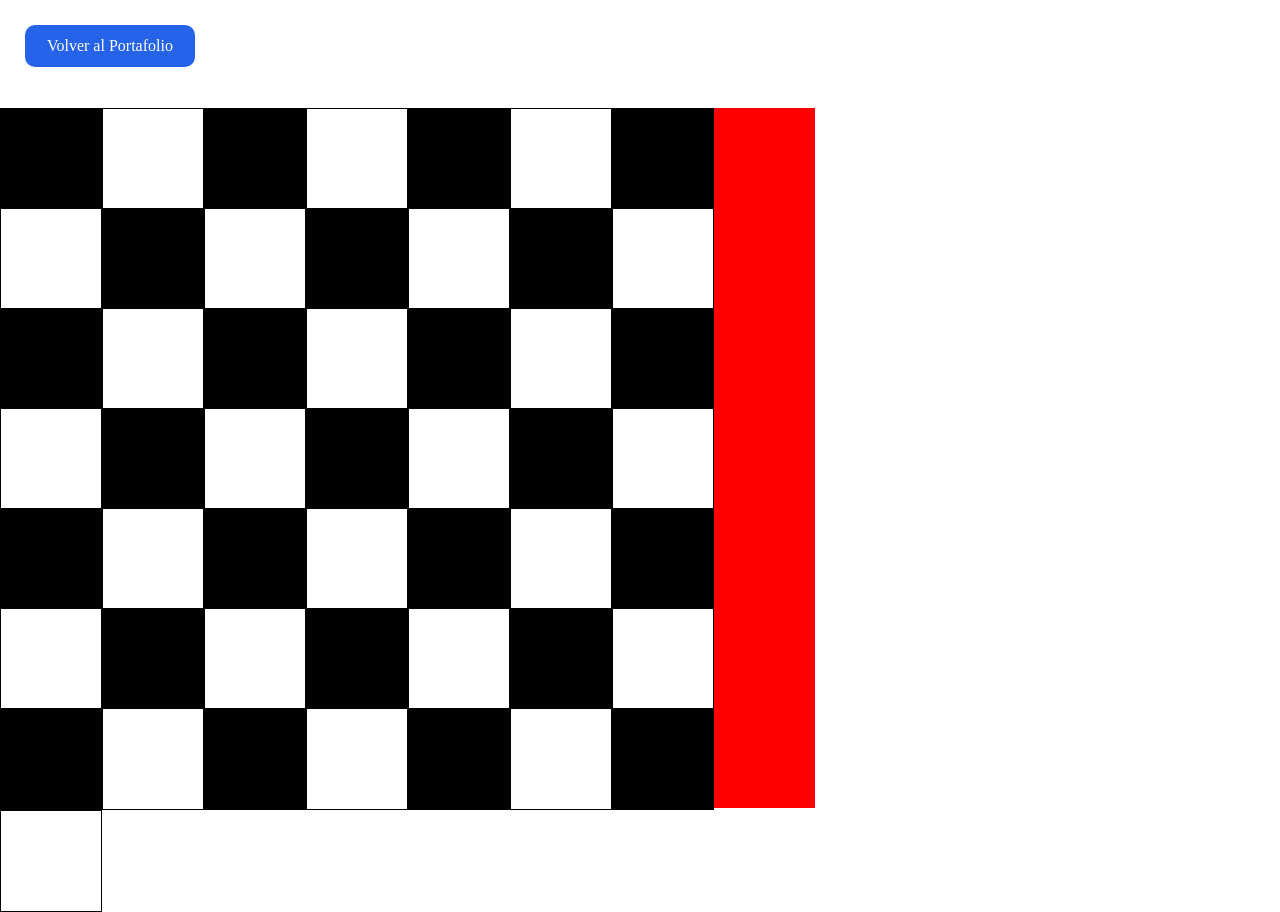
==== ANIMACION1.html @ 7bea07b3 "Add files via upload" ====
<html>
<head>
    <title>ANIMACION 1</title>
    <style type="text/css">
        *{
            margin: 0px;
            padding: 0px;
            float: left;
        }

        #cuadrito1, #cuadrito2{
            height: 100px;
            width: 100px;
            display: inline-block;/*Esta cosa sirve para alinear de forma horizontal*/
            border: 1px solid black;
        }
        #cuadrito1{
            background-color: white;
        }
        #cuadrito2{
            background-color: black;
        }
        #contenedor1{
            height: 100px;
            width: 815px;
            background-color: red;
        }
        .volver{
    position:absolute;
    top:25px;
    left:25px;
    text-decoration:none;
    color:white;
    background:#2563eb;
    padding:12px 22px;
    border-radius:10px;
    transition:.3s;
}

.volver:hover{
    background:#1d4ed8;
    transform:scale(1.05);
}


    </style>
</head>
<body>
    <a href="index.html" class="volver"> Volver al Portafolio</a><br><br><br><br><br><br>
<div id="contenedor1">
    <div id="cuadrito2"></div>
    <div id="cuadrito1"></div>
    <div id="cuadrito2"></div>
    <div id="cuadrito1"></div>
    <div id="cuadrito2"></div>
    <div id="cuadrito1"></div>
    <div id="cuadrito2"></div>
    <div id="cuadrito1"></div>
</div>
<div id="contenedor1">  
    <div id="cuadrito1"></div>
    <div id="cuadrito2"></div>
    <div id="cuadrito1"></div>
    <div id="cuadrito2"></div>
    <div id="cuadrito1"></div>
    <div id="cuadrito2"></div>
    <div id="cuadrito1"></div>
    <div id="cuadrito2"></div>
</div>
</div>
<div id="contenedor1">  
    <div id="cuadrito2"></div>
    <div id="cuadrito1"></div>
    <div id="cuadrito2"></div>
    <div id="cuadrito1"></div>
    <div id="cuadrito2"></div>
    <div id="cuadrito1"></div>
    <div id="cuadrito2"></div>
    <div id="cuadrito1"></div>
</div>
<div id="contenedor1">  
    <div id="cuadrito1"></div>
    <div id="cuadrito2"></div>
    <div id="cuadrito1"></div>
    <div id="cuadrito2"></div>
    <div id="cuadrito1"></div>
    <div id="cuadrito2"></div>
    <div id="cuadrito1"></div>
    <div id="cuadrito2"></div>
</div>
</div>
<div id="contenedor1">  
    <div id="cuadrito2"></div>
    <div id="cuadrito1"></div>
    <div id="cuadrito2"></div>
    <div id="cuadrito1"></div>
    <div id="cuadrito2"></div>
    <div id="cuadrito1"></div>
    <div id="cuadrito2"></div>
    <div id="cuadrito1"></div>
</div>
</div>
<div id="contenedor1">  
    <div id="cuadrito1"></div>
    <div id="cuadrito2"></div>
    <div id="cuadrito1"></div>
    <div id="cuadrito2"></div>
    <div id="cuadrito1"></div>
    <div id="cuadrito2"></div>
    <div id="cuadrito1"></div>
    <div id="cuadrito2"></div>
</div>
</div>
<div id="contenedor1">  
    <div id="cuadrito2"></div>
    <div id="cuadrito1"></div>
    <div id="cuadrito2"></div>
    <div id="cuadrito1"></div>
    <div id="cuadrito2"></div>
    <div id="cuadrito1"></div>
    <div id="cuadrito2"></div>
    <div id="cuadrito1"></div>
</div>

</body>
</html>
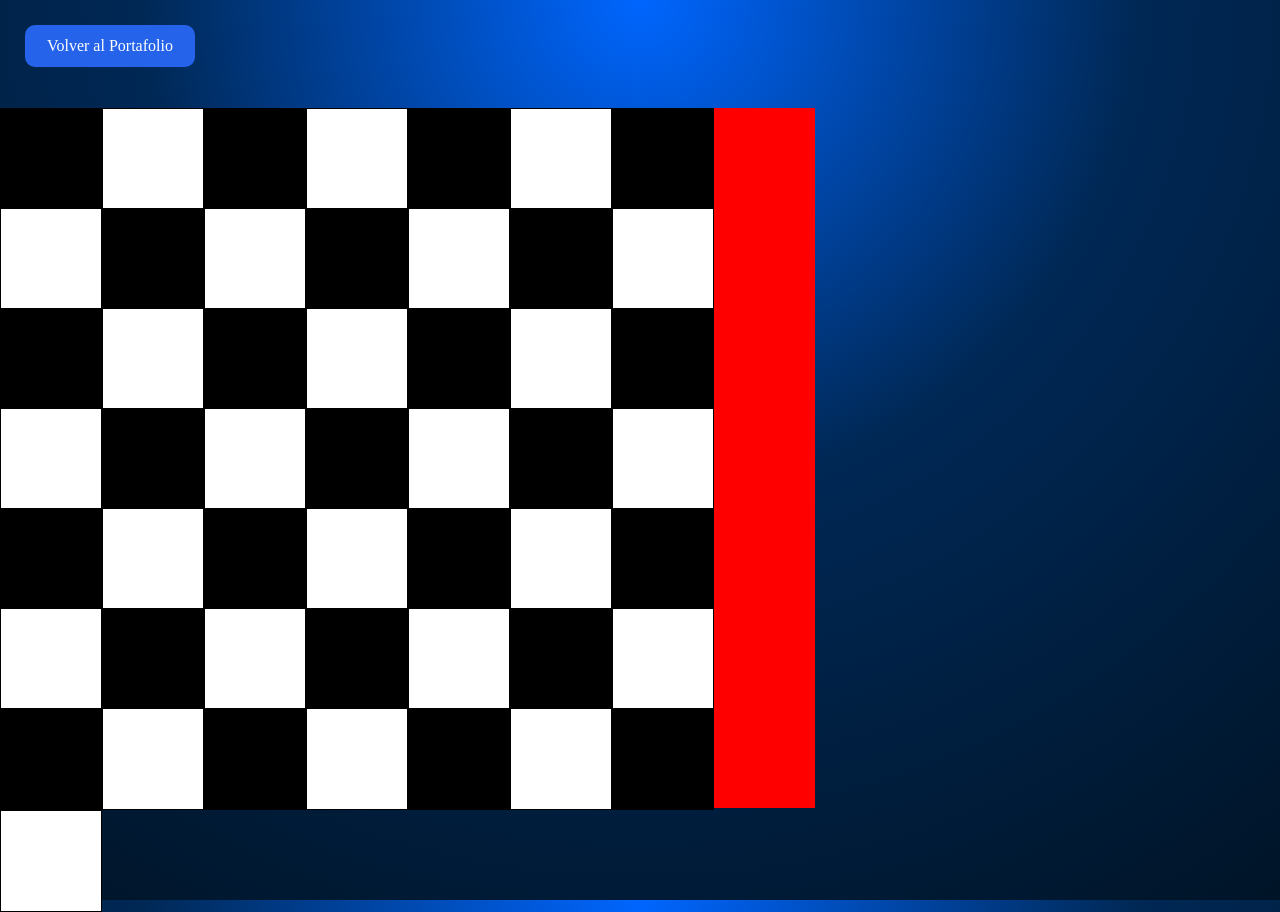
==== commit a5796b43: "Add files via upload" ====
--- a/ANIMACION1.html
+++ b/ANIMACION1.html
@@ -7,6 +7,20 @@
             padding: 0px;
             float: left;
         }
+        body{
+
+    min-height:100vh;
+
+    background:
+    radial-gradient(circle at top,#0066ff 0%,#002855 45%,#001427 100%);
+
+
+    justify-content:center;
+
+    align-items:center;
+
+
+}
 
         #cuadrito1, #cuadrito2{
             height: 100px;
@@ -25,7 +39,7 @@
             width: 815px;
             background-color: red;
         }
-        .volver{
+    .volver{
     position:absolute;
     top:25px;
     left:25px;
